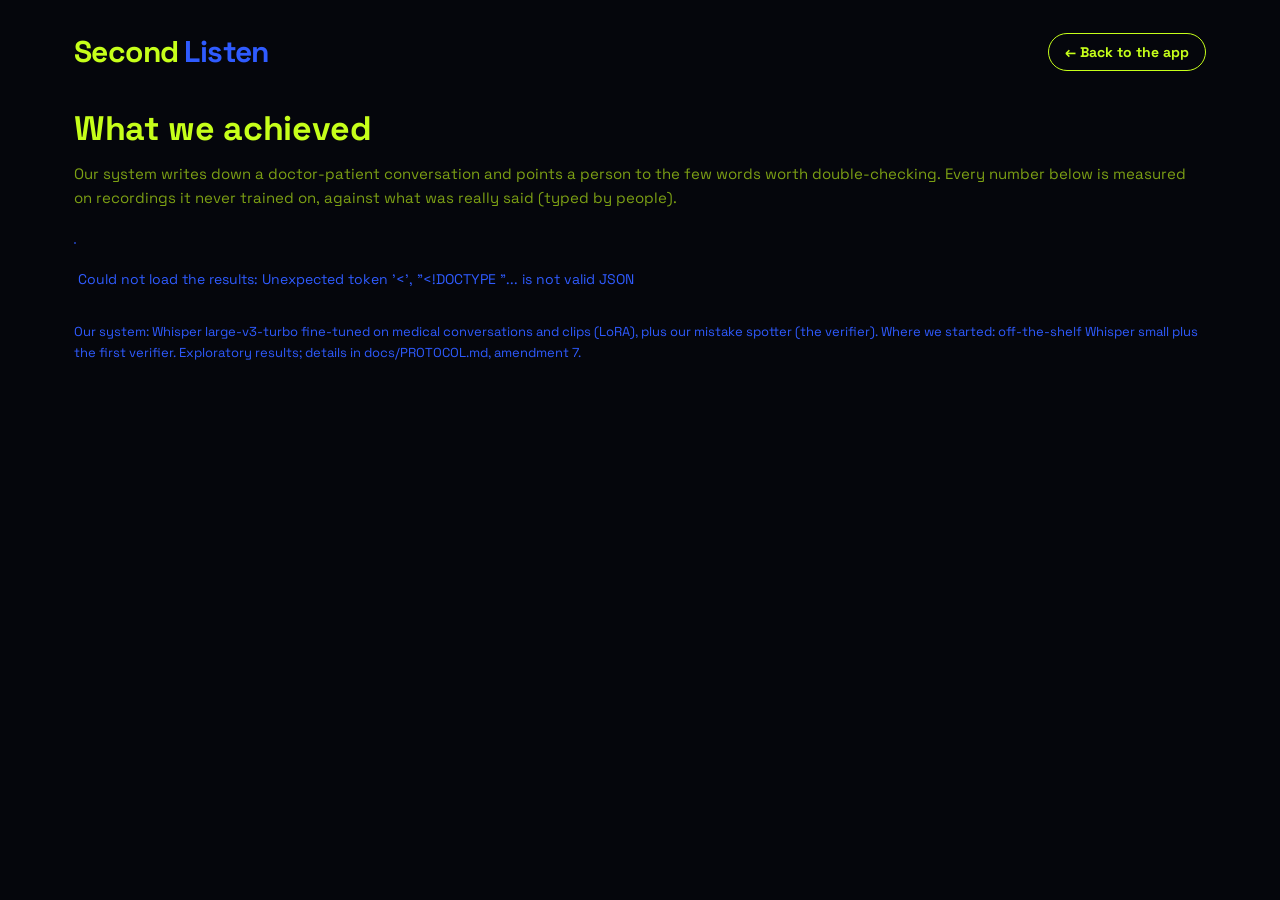
==== app/static/results.html @ f81214eb "Add a results page with the final system's overall numbers - /results.html ("Our results" on the hom" ====
<!doctype html>
<html lang="en">
<head>
  <meta charset="utf-8">
  <meta name="viewport" content="width=device-width, initial-scale=1">
  <title>Second Listen Results</title>
  <link rel="preconnect" href="https://fonts.googleapis.com">
  <link rel="preconnect" href="https://fonts.gstatic.com" crossorigin>
  <link rel="stylesheet" href="https://fonts.googleapis.com/css2?family=Space+Grotesk:wght@400;500;700&family=JetBrains+Mono:wght@400;600&display=swap">
  <link rel="stylesheet" href="simple.css">
</head>
<body>
<main class="wrap">
  <header class="top">
    <h1>Second<span>Listen</span></h1>
    <a class="toplink" href="./">← Back to the app</a>
  </header>

  <section class="rs-head">
    <h2>What we achieved</h2>
    <p>Our system writes down a doctor-patient conversation and points a person to the few words worth
      double-checking. Every number below is measured on recordings it never trained on, against what was
      really said (typed by people).</p>
    <div class="seg" role="group" aria-label="Recordings" id="sets"></div>
    <p class="rs-what" id="what"></p>
  </section>

  <div id="page"><p class="status">Loading results…</p></div>

  <footer class="legend">
    <small>Our system: Whisper large-v3-turbo fine-tuned on medical conversations and clips (LoRA), plus our
      mistake spotter (the verifier). Where we started: off-the-shelf Whisper small plus the first verifier.
      Exploratory results; details in docs/PROTOCOL.md, amendment 7.</small>
  </footer>
</main>
<div class="tip" id="tip" role="tooltip" hidden></div>
<script src="results.js"></script>
</body>
</html>
---- app/static/simple.css ----
/* Three colours only: midnight black, electric cobalt (Whisper, controls), acid lime (our model).
   Lighter and darker steps are the same colours at lower opacity. */
:root {
  --black: #05060c;
  --cobalt: #2f5bff;
  --lime: #c6ff1a;
  --cobalt-a: rgba(47, 91, 255, .16);
  --cobalt-b: rgba(47, 91, 255, .45);
  --lime-a: rgba(198, 255, 26, .12);
  --lime-dim: rgba(198, 255, 26, .62);
  --font: "Space Grotesk", "Segoe UI", system-ui, sans-serif;
  --mono: "JetBrains Mono", ui-monospace, Consolas, monospace;
  color-scheme: dark;
}
* { box-sizing: border-box; }
html, body { margin: 0; background: var(--black); }
body { color: var(--lime); font: 16px/1.6 var(--font); -webkit-font-smoothing: antialiased; }
.mono { font-family: var(--mono); font-variant-numeric: tabular-nums; }
a { color: var(--cobalt); }
button, select, input { font: inherit; }
:focus-visible { outline: 2px solid var(--lime); outline-offset: 2px; }

.wrap { max-width: 1180px; margin: 0 auto; padding: 28px 24px 48px; }

.top { display: flex; flex-wrap: wrap; align-items: center; justify-content: space-between; gap: 16px; }
h1 { margin: 0; font-size: 30px; font-weight: 700; letter-spacing: -.02em; color: var(--lime); }
h1 span { color: var(--cobalt); margin-left: 6px; }
.pick { display: flex; align-items: center; gap: 10px; }
.pick label { font-size: 12px; letter-spacing: .1em; text-transform: uppercase; color: var(--cobalt); }
select { background: var(--black); color: var(--lime); border: 1px solid var(--cobalt); border-radius: 10px;
         padding: 8px 12px; max-width: 72vw; }
select option { background: var(--black); color: var(--lime); }

.player { margin-top: 24px; display: flex; flex-wrap: wrap; align-items: center; gap: 16px;
          border: 1px solid var(--cobalt-b); border-radius: 16px; padding: 14px 18px; }
.play { width: 52px; height: 52px; border-radius: 50%; border: 0; background: var(--lime); cursor: pointer;
        display: grid; place-items: center; flex: none; }
.play:disabled { opacity: .35; cursor: default; }
.play svg { width: 24px; height: 24px; fill: var(--black); }
#seek { flex: 1 1 240px; accent-color: var(--lime); height: 4px; }
.time { color: var(--cobalt); font-size: 14px; min-width: 104px; }
.seg { display: inline-flex; border: 1px solid var(--cobalt); border-radius: 999px; overflow: hidden; }
.seg button { background: transparent; color: var(--cobalt); border: 0; padding: 7px 14px; cursor: pointer; font-size: 14px; }
.seg button[aria-pressed="true"] { background: var(--cobalt); color: var(--black); font-weight: 700; }
.status { min-height: 1.6em; margin: 10px 4px 0; font-size: 14px; color: var(--cobalt); }

.cols { margin-top: 18px; display: grid; grid-template-columns: 1fr 1fr; column-gap: 28px; }
.colhead { position: sticky; top: 0; z-index: 2; background: var(--black); padding: 12px 0 14px;
           border-bottom: 2px solid currentColor; display: grid; grid-template-columns: 1fr auto; align-items: end; }
.colhead.whisper { color: var(--cobalt); }
.colhead.ours { color: var(--lime); }
.colhead h2 { margin: 0; font-size: 20px; font-weight: 700; }
.colhead p { margin: 0; grid-column: 1; font-size: 13px; opacity: .8; }
.colhead .stat { grid-row: 1 / span 2; grid-column: 2; font-size: 13px; text-align: right; font-weight: 600; }
.rows { grid-column: 1 / -1; display: grid; grid-template-columns: 1fr 1fr; column-gap: 28px; }

.row { display: contents; }
.cell { padding: 14px 0 12px; border-bottom: 1px solid var(--cobalt-a); min-height: 3em; }
.row:not(.on) .cell { display: none; }
.row.now .cell { border-bottom-color: var(--cobalt-b); }
.who { display: block; font: 600 11px/1 var(--mono); letter-spacing: .12em; text-transform: uppercase;
       color: var(--cobalt); margin-bottom: 6px; }
.cell.whisper { color: var(--cobalt); }
.cell.ours { color: var(--lime); }
.w { opacity: 0; transition: opacity .18s; }
.w.on { opacity: 1; }
.cell.whisper .w.cut { text-decoration: line-through; text-decoration-thickness: 1.5px; opacity: .45; }
.cell.whisper .w.cut:not(.on) { opacity: 0; }
.cell.ours .w.chg { background: var(--lime); color: var(--black); border-radius: 4px; padding: 0 3px; }
.cell.ours .w.flag { text-decoration: underline wavy var(--cobalt); text-decoration-thickness: 2px;
                     text-underline-offset: 4px; cursor: pointer; }
.cell.ours .w.flag:hover { background: var(--cobalt); color: var(--black); border-radius: 4px; }
.gap { color: var(--cobalt); font-weight: 700; margin: 0 1px; opacity: 0; cursor: pointer; }
.gap.on { opacity: 1; }
.pending { color: var(--cobalt); opacity: .6; font-size: 14px; font-style: italic; }

.cell.ours .w.fixed { background: var(--cobalt); color: var(--lime); border-radius: 4px; padding: 0 3px; }
[hidden] { display: none !important; }

/* review: one flagged spot at a time */
.review { margin-top: 18px; }
.rv-card { border: 1px solid var(--cobalt-b); border-radius: 18px; padding: 22px 24px 18px; max-width: 860px; margin: 0 auto; }
.rv-card h3 { margin: 0 0 6px; font-size: 26px; }
.rv-top { display: flex; justify-content: space-between; gap: 12px; flex-wrap: wrap; font-size: 13px; color: var(--cobalt); }
.rv-bar { height: 6px; border-radius: 99px; background: var(--cobalt-a); margin: 10px 0 20px; overflow: hidden; }
.rv-bar i { display: block; height: 100%; background: var(--lime); transition: width .3s; }
.rv-q { margin: 0 0 8px; font-size: 14px; letter-spacing: .04em; color: var(--cobalt); }
.rv-sent { margin: 0; font-size: 24px; line-height: 1.5; font-weight: 500; }
.rv-sent mark { background: var(--lime); color: var(--black); border-radius: 6px; padding: 0 6px; font-weight: 700; }
.rv-sent mark.caret { padding: 0 8px; }
.rv-wh, .rv-truth { margin: 14px 0 0; font-size: 15px; color: var(--cobalt); }
.rv-truth { color: var(--lime-dim); }
.rv-wh b, .rv-truth b { display: block; font: 600 11px/1.6 var(--mono); letter-spacing: .12em; text-transform: uppercase; }
.rv-acts, .rv-fix { display: flex; flex-wrap: wrap; gap: 10px; margin-top: 22px; }
.rv-fix input { flex: 1 1 260px; background: var(--black); color: var(--lime); border: 2px solid var(--lime);
                border-radius: 12px; padding: 10px 14px; font-size: 18px; }
.rv-acts button, .rv-fix button, .rv-reveal button { border-radius: 12px; padding: 11px 18px; font-size: 16px; font-weight: 700; cursor: pointer; }
.b-main { background: var(--lime); color: var(--black); border: 2px solid var(--lime); }
.b-alt { background: var(--cobalt); color: var(--lime); border: 2px solid var(--cobalt); }
.b-ghost { background: transparent; color: var(--cobalt); border: 1px solid var(--cobalt-b); }
.b-ghost:hover { border-color: var(--cobalt); }
kbd { font: 600 11px var(--mono); border: 1px solid currentColor; border-radius: 5px; padding: 1px 5px; margin-left: 6px; opacity: .75; }
.rv-reveal { margin-top: 20px; display: grid; gap: 4px; justify-items: start; animation: pop .25s ease-out; }
.rv-reveal button { margin-top: 14px; }
.chip { display: inline-block; border-radius: 999px; padding: 7px 14px; font-weight: 700; border: 1px solid var(--cobalt-b); color: var(--cobalt); }
.chip.good { background: var(--lime); color: var(--black); border-color: var(--lime); }
.chip.bad { background: var(--cobalt); color: var(--lime); border-color: var(--cobalt); }
.chip.meh { color: var(--lime); border-color: var(--lime); }
.rv-score { display: flex; flex-wrap: wrap; align-items: center; gap: 18px; margin-top: 22px; padding-top: 14px;
            border-top: 1px solid var(--cobalt-a); font-size: 13px; color: var(--cobalt); }
.rv-score b { color: var(--lime); font-size: 16px; }
.rv-score button { margin-left: auto; border-radius: 10px; padding: 6px 12px; cursor: pointer; font-size: 13px; }
.rv-end p { color: var(--lime-dim); }
.rv-big { display: grid; grid-template-columns: repeat(3, 1fr); gap: 14px; margin: 18px 0 10px; }
.rv-big div { border: 1px solid var(--cobalt-b); border-radius: 14px; padding: 16px; display: grid; gap: 4px; }
.rv-big b { font-size: 40px; line-height: 1; color: var(--lime); }
.rv-big small { font-size: 18px; color: var(--cobalt); }
.rv-big span { font-size: 14px; color: var(--cobalt); }
@keyframes pop { from { opacity: 0; transform: translateY(6px); } to { opacity: 1; transform: none; } }

/* results page */
.toplink { color: var(--lime); text-decoration: none; font-weight: 700; border: 1px solid var(--lime);
           border-radius: 999px; padding: 7px 16px; font-size: 14px; }
.toplink:hover { background: var(--lime); color: var(--black); }
.rs-head { margin-top: 26px; }
.rs-head h2 { margin: 0; font-size: 34px; letter-spacing: -.01em; }
#page .rs-card { margin-top: 18px; padding: 20px 22px 16px; }
#page .rs-card h3 { margin: 0 0 12px; font-size: 22px; color: var(--lime); }
#page .rs-card h4 { margin: 22px 0 6px; font-size: 15px; color: var(--cobalt); font-weight: 500; }
.tiles { display: grid; grid-template-columns: repeat(4, 1fr); gap: 12px; }
.tile { border: 1px solid var(--cobalt-b); border-radius: 14px; padding: 14px 16px; display: grid; gap: 6px; align-content: start; }
.tile b { font-size: 34px; line-height: 1; color: var(--lime); }
.tile span { font-size: 13px; color: var(--cobalt); line-height: 1.4; }
.dbchart, .pbchart { width: 100%; height: auto; display: block; }
.dbchart .grid text { fill: var(--cobalt); font: 11px var(--mono); }
.db .hit, .pb2 .hit { fill: transparent; }
.db .lab, .pb2 .lab { fill: var(--lime-dim); font-size: 14px; }
.db .track { stroke: var(--cobalt-b); stroke-width: 2; }
.db .pa { fill: var(--black); stroke: var(--cobalt); stroke-width: 2.5; }
.db .pb { fill: var(--lime); stroke: var(--black); stroke-width: 2; }
.db .va { fill: var(--cobalt); font-size: 13px; }
.db .vb { fill: var(--lime); font-size: 13px; font-weight: 600; }
.pb2 .ours { fill: var(--lime); }
.pb2 .base { fill: var(--black); stroke: var(--cobalt); stroke-width: 2; }
.pb2 .v { fill: var(--lime); font-size: 13px; font-weight: 600; }
.pb2 .v.dim { fill: var(--cobalt); font-weight: 400; }
.db:hover .pb, .pb2:hover .ours { opacity: .8; }
.keyline { margin: 4px 0 0; font-size: 12px; color: var(--cobalt); display: flex; align-items: center; gap: 6px; flex-wrap: wrap; }
.keyline i { display: inline-block; width: 12px; height: 12px; border-radius: 50%; }
.keyline .kb { background: var(--lime); }
.keyline .ka { border: 2px solid var(--cobalt); margin-left: 10px; }
.keyline .ko { border: 2px solid var(--cobalt); border-radius: 3px; margin-left: 10px; }
.rs-table td.mean { text-align: left; color: var(--cobalt); font-size: 12px; }
.rs-table tbody th { font-weight: 500; }
.rs-head h3 { margin: 0; font-size: 30px; letter-spacing: -.01em; }
.rs-head p, .rs-what { margin: 6px 0 16px; color: var(--lime-dim); font-size: 15px; }
.rs-what { margin-top: 10px; color: var(--cobalt); }
.rs-card { border: 1px solid var(--cobalt-a); border-radius: 16px; padding: 16px 18px 12px; }
.rs-card h4 { margin: 0; font-size: 18px; color: var(--lime); }
.rs-sub { margin: 2px 0 10px; font-size: 13px; color: var(--cobalt); }
.rs-line { margin: 6px 0 0; font-size: 14px; color: var(--lime-dim); }
.rs-line b { color: var(--lime); }
.rs-card svg { width: 100%; height: auto; display: block; overflow: visible; }
.rs-caveat { margin: 14px 2px 0; font-size: 14px; color: var(--cobalt); border-left: 3px solid var(--cobalt); padding-left: 12px; }
.seg.small { margin-bottom: 8px; }
.seg.small button { padding: 5px 12px; font-size: 13px; }
.lchart .grid line { stroke: var(--cobalt-a); }
.lchart .grid text { fill: var(--cobalt); font-size: 11px; font-family: var(--mono); }
.lchart .ln { fill: none; stroke-width: 2; stroke-linejoin: round; }
.lchart .ln.s-base { stroke: var(--cobalt); stroke-dasharray: 5 5; }
.lchart .ln.s-small { stroke: var(--cobalt); }
.lchart .ln.s-ours { stroke: var(--lime); stroke-width: 3; }
.lchart .dl { font-size: 12px; fill: var(--lime-dim); }
.lchart .dl.s-ours { fill: var(--lime); font-weight: 700; }
.lchart .xh { stroke: var(--cobalt-b); stroke-width: 1; }
.rs-table { margin-top: 18px; color: var(--lime-dim); }
.rs-table summary { cursor: pointer; color: var(--cobalt); font-size: 14px; }
.rs-table h5 { margin: 16px 0 6px; font-size: 13px; color: var(--cobalt); text-transform: uppercase; letter-spacing: .08em; }
.rs-table table { width: 100%; border-collapse: collapse; font-size: 13px; }
.rs-table th, .rs-table td { text-align: right; padding: 6px 8px; border-bottom: 1px solid var(--cobalt-a); }
.rs-table th:first-child { text-align: left; color: var(--lime); font-weight: 500; }
.rs-table thead th { color: var(--cobalt); font-weight: 500; }
.tip { position: absolute; z-index: 10; pointer-events: none; background: var(--black); color: var(--lime);
       border: 1px solid var(--cobalt); border-radius: 10px; padding: 8px 10px; font-size: 13px; line-height: 1.45; max-width: 260px; }
.tip small { color: var(--cobalt); }

.legend { margin-top: 32px; display: flex; flex-wrap: wrap; gap: 10px 26px; font-size: 14px; color: var(--lime-dim); }
.legend i { font-style: normal; margin-right: 6px; }
.k-changed { background: var(--lime); color: var(--black); border-radius: 4px; padding: 0 4px; }
.k-flag { color: var(--lime); text-decoration: underline wavy var(--cobalt); text-decoration-thickness: 2px; text-underline-offset: 4px; }
.k-gap { color: var(--cobalt); font-weight: 700; }
.k-cut { color: var(--cobalt); text-decoration: line-through; opacity: .7; }
.k-fixed { background: var(--cobalt); color: var(--lime); border-radius: 4px; padding: 0 4px; }
.legend small { flex-basis: 100%; color: var(--cobalt); font-size: 13px; }

@media (max-width: 700px) {
  .wrap { padding: 20px 16px 40px; }
  .cols, .rows { grid-template-columns: 1fr; }
  .colhead { position: static; }
  .colhead.ours { display: none; }
  .colhead.whisper::after { content: "  ·  our model in lime below each turn"; font-size: 12px; }
  .cell.ours { border-bottom-width: 2px; }
  .cell.whisper { border-bottom: 0; padding-bottom: 2px; }
  .rv-card { padding: 18px 16px; }
  .rv-sent { font-size: 20px; }
  .rv-big { grid-template-columns: 1fr; }
          .rs-table { overflow-x: auto; }
  .tiles { grid-template-columns: 1fr 1fr; }
  .tile b { font-size: 26px; }
}
@media (prefers-reduced-motion: reduce) { .w { transition: none; } }
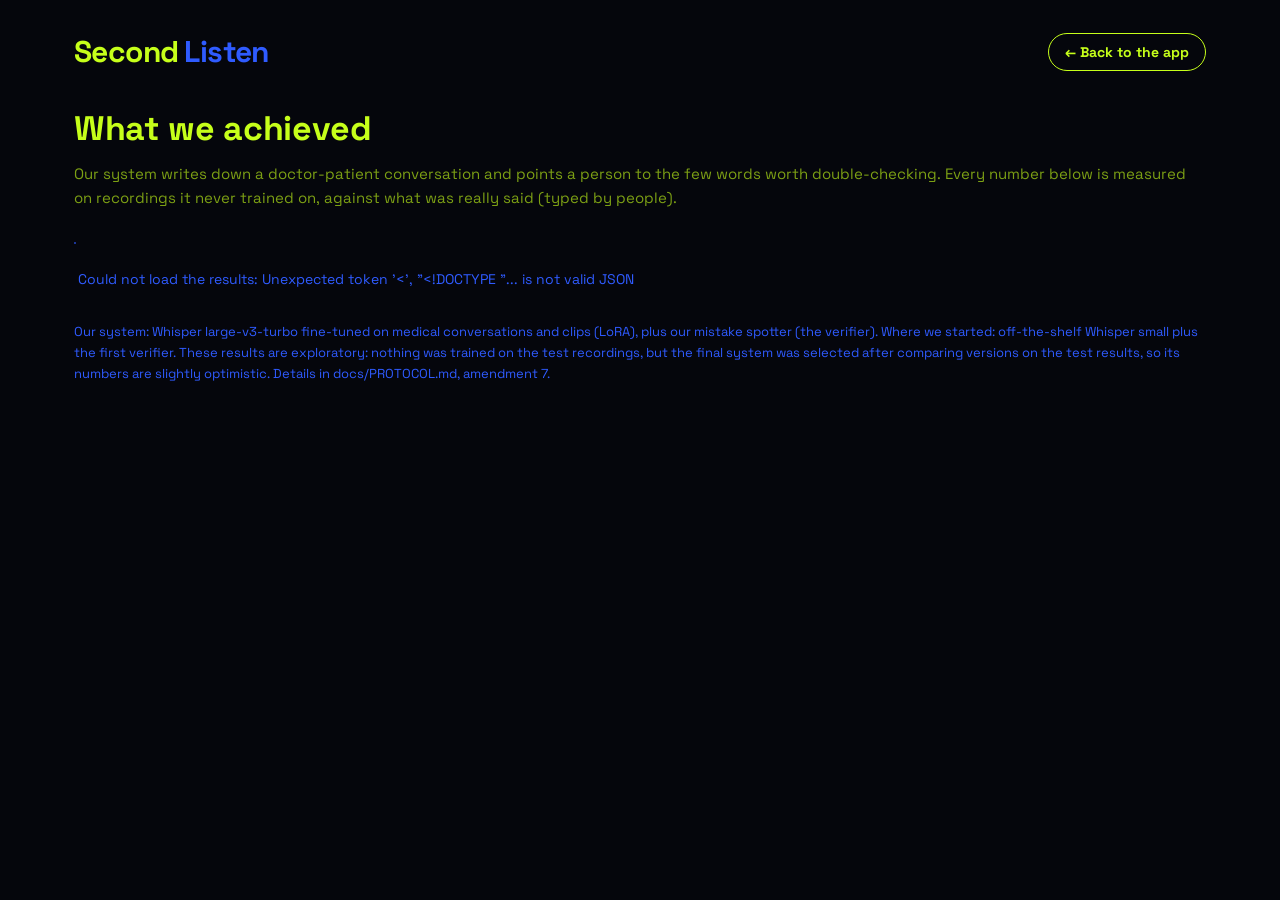
==== commit 3a0cfe51: "Label live and pre-generated transcripts and clarify the results page - the Whisper column is tagged" ====
--- a/app/static/results.html
+++ b/app/static/results.html
@@ -30,7 +30,9 @@
   <footer class="legend">
     <small>Our system: Whisper large-v3-turbo fine-tuned on medical conversations and clips (LoRA), plus our
       mistake spotter (the verifier). Where we started: off-the-shelf Whisper small plus the first verifier.
-      Exploratory results; details in docs/PROTOCOL.md, amendment 7.</small>
+      These results are exploratory: nothing was trained on the test recordings, but the final system was
+      selected after comparing versions on the test results, so its numbers are slightly optimistic. Details in
+      docs/PROTOCOL.md, amendment 7.</small>
   </footer>
 </main>
 <div class="tip" id="tip" role="tooltip" hidden></div>
--- a/app/static/simple.css
+++ b/app/static/simple.css
@@ -51,6 +51,8 @@
 .colhead.ours { color: var(--lime); }
 .colhead h2 { margin: 0; font-size: 20px; font-weight: 700; }
 .colhead p { margin: 0; grid-column: 1; font-size: 13px; opacity: .8; }
+.tag { display: inline-block; border: 1px solid currentColor; border-radius: 999px; padding: 0 8px;
+       font: 600 11px/1.6 var(--mono); letter-spacing: .06em; text-transform: uppercase; }
 .colhead .stat { grid-row: 1 / span 2; grid-column: 2; font-size: 13px; text-align: right; font-weight: 600; }
 .rows { grid-column: 1 / -1; display: grid; grid-template-columns: 1fr 1fr; column-gap: 28px; }
 
@@ -150,6 +152,10 @@
 .keyline .kb { background: var(--lime); }
 .keyline .ka { border: 2px solid var(--cobalt); margin-left: 10px; }
 .keyline .ko { border: 2px solid var(--cobalt); border-radius: 3px; margin-left: 10px; }
+.rs-steps { margin: 14px 0 0; font-size: 14px; color: var(--cobalt); }
+.rs-steps b { color: var(--lime); font-size: 18px; }
+.rs-steps b.a { color: var(--cobalt); }
+.rs-note { margin: 10px 0 0; font-size: 13px; color: var(--cobalt); }
 .rs-table td.mean { text-align: left; color: var(--cobalt); font-size: 12px; }
 .rs-table tbody th { font-weight: 500; }
 .rs-head h3 { margin: 0; font-size: 30px; letter-spacing: -.01em; }
